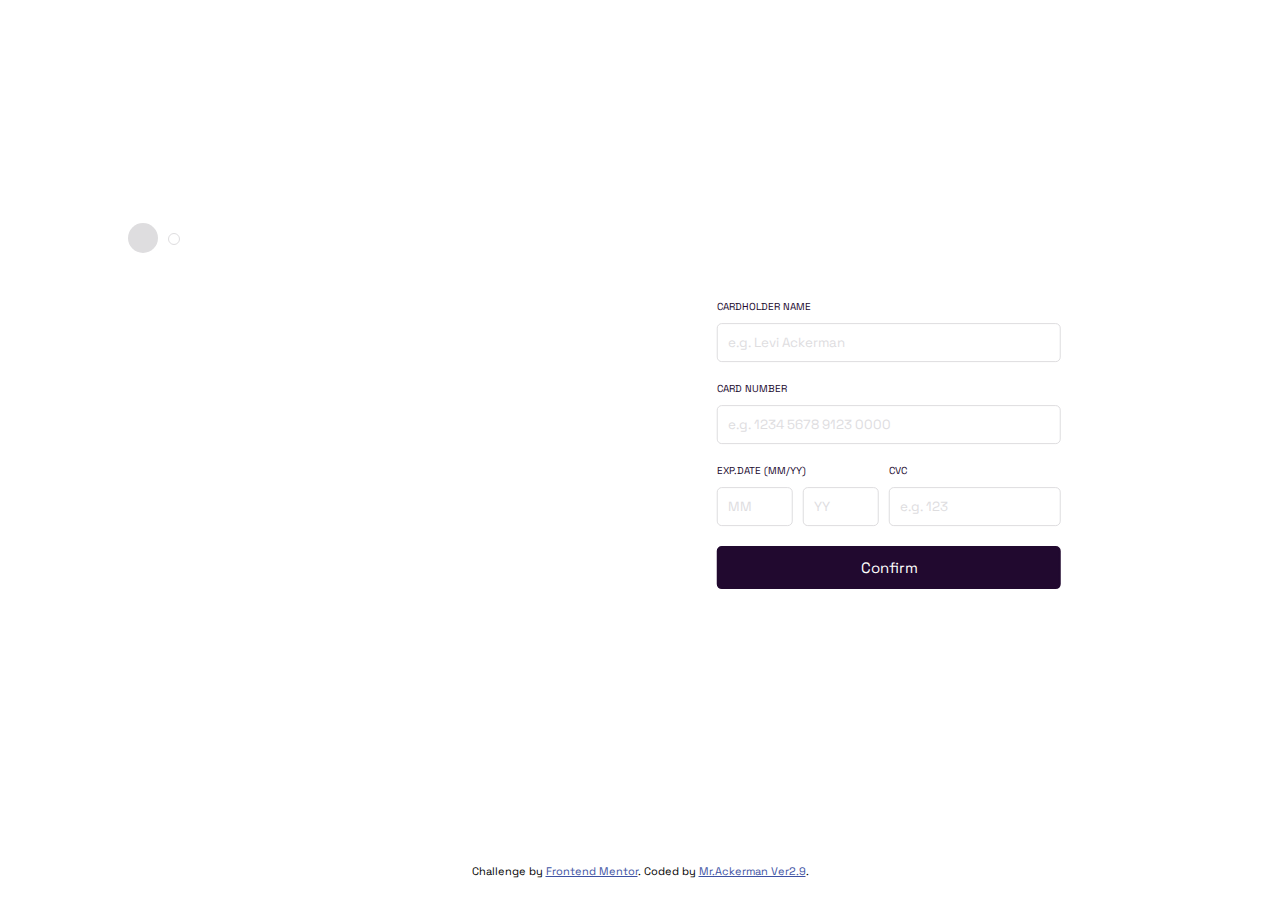
==== index.html @ 9786ac5d "prueba touch" ====
<!DOCTYPE html>
<html lang="es">
<head>
  <meta charset="UTF-8">
  <meta name="viewport" content="width=device-width, initial-scale=1.0"> <!-- displays site properly based on user's device -->
  <link rel="icon" type="image/png" sizes="32x32" href="./images/favicon-32x32.png">
  <link rel="stylesheet" type="text/css" href="styles.css"/>
  <link rel="stylesheet" type="text/css" href="desktop.css" media="screen and (min-width:650px)"/>
  <title>Frontend Mentor | Interactive card details form</title>
  <link rel="preconnect" href="https://fonts.googleapis.com">
  <link rel="preconnect" href="https://fonts.gstatic.com" crossorigin>
  <link href="https://fonts.googleapis.com/css2?family=Space+Grotesk:wght@500&display=swap" rel="stylesheet">

</head>
<body>
  <header>
    <div class="cardBack">
        <div id="cVCValue">000</div>

    </div>
    <div class="cardFront">
      <div id="circle"></div>
      <div id="circunference"></div>
      <div id="cardNumberValue">0000 0000 0000 0000</div>
      <div id="cardHolderNameValue">LEVI ACKERMAN</div>
      <div id="dateValue">00/00</div>

    </div>
  </header>
  <main>
    <section class="form">
      <label for="cardHolderName">CARDHOLDER NAME</label>
      <input type="text" id="cardHolderName" placeholder="e.g. Levi Ackerman" maxlength="25">
      <label for="cardNumber">CARD NUMBER</label>
      <input type="text" id="cardNumber" placeholder="e.g. 1234 5678 9123 0000" maxlength="19">
      <div class="finalBlock">
        <div class="finalBlock1">
          <label for="dateMM">EXP.DATE (MM/YY)</label>
          <div class="dateBlock">
            <input type="text" id="dateMM" placeholder="MM" maxlength="2">
            <input type="text" id="dateYY" placeholder="YY" maxlength="2">
          </div>
        </div>

        <div class="finalBlock2">
          <label for="cVC">CVC</label>
          <input type="text" id="cVC" placeholder="e.g. 123" maxlength="3">
        </div>
      </div>
      <input type="submit" value="Confirm" id="confirmButton">
    </section>

  </main>

  <div class="attribution">
    Challenge by <a href="https://www.frontendmentor.io?ref=challenge" target="_blank">Frontend Mentor</a>. 
    Coded by <a href="https://www.frontendmentor.io/profile/SFCC5555">Mr.Ackerman Ver2.9</a>.
  </div>
  <script src="./card.js"></script>
</body>
</html>
---- styles.css ----
* {
    box-sizing: border-box;
    margin: 0;
    padding: 0;
}

html {
    font-size: 62.5%;
    font-family: 'Space Grotesk', sans-serif;
}

:root {
    --blueInputBorder: hsl(249, 99%, 64%);
    --violetInputBorder: hsl(278, 94%, 30%);
    --redInputErrors: hsl(0, 100%, 66%);
    --white: hsl(0, 0%, 100%);
    --lightGrayishViolet: hsl(270, 3%, 87%);
    --darkGrayishViolet: hsl(279, 6%, 55%);
    --veryDarkViolet: hsl(278, 68%, 11%);
    --purple:hsl(228, 45%, 44%);
}

body {
    height: 100%;
    background-color: var(--white);
    display: flex;
    flex-direction: column;
    align-items: center;
    justify-content: space-between;
}

header {
    display: inline-block;
    width: 100%;
    min-width: 100%;
    height: 230px;
    background-image: url(./images/bg-main-mobile.png);
    background-repeat: no-repeat;
    background-size: 100%;
    position: relative;
}

.cardBack {
    display: inline-block;
    background-image: url(./images/bg-card-back.png);
    width: 275px;
    height: 150px;
    background-size: 100%;
    background-position: center;
    position: absolute;
    top: 30px;
    right: 5%;
}

.cardFront {
    display: inline-block;
    background-image: url(./images/bg-card-front.png);
    width: 275px;
    height: 150px;
    background-size: 100%;
    background-position: center;
    position: absolute;
    top: 115px;
    left: 5%;
}



main {
    width: 100%;
    padding: 30px;
    padding-top: 100px;
    padding-bottom: 30px;
    display: flex;
    flex-direction: column;
    align-items: center; 
}

.form {
    width: 100%;
    display: flex;
    flex-direction: column;
}

.form label {
    color: var(--veryDarkViolet);
    align-self: flex-start;
    margin-bottom: 10px;

}

.form input {
    font-family: 'Space Grotesk', sans-serif;
    margin-bottom: 20px;
    border: 1px solid var(--lightGrayishViolet);
    padding: 10px;
    color: var(--veryDarkViolet);
    border-radius: 5px;
}

.form input:hover {
    border-color: var(--darkGrayishViolet);
}

.form input:focus {
    background: linear-gradient(var(--white),var(--white)) padding-box,
    linear-gradient(90deg ,var(--blueInputBorder), var(--violetInputBorder)) border-box;
    border: 1px solid;
    border-color: transparent;
    outline-style: none;
    box-shadow: none;
}

::placeholder {
    color: var(--lightGrayishViolet);
}


.finalBlock {
    display: flex;
}

.finalBlock1 {
    width: 50%;
    display: flex;
    flex-direction: column;
}

.finalBlock2 {
    width: 50%;
    display: flex;
    flex-direction: column;
}

.dateBlock {
    display: flex;
}

.dateBlock input {
    width: 50%;
    margin-right: 10px;
}


#confirmButton {
    font-size: 1.5rem;
    font-family: 'Space Grotesk', sans-serif;
    background-color:var(--veryDarkViolet);
    color: var(--white);
    padding: 10px;
    border: 2px solid var(--veryDarkViolet);
    border-radius: 5px;
}

#confirmButton:hover {
    background-color: var(--white);
    color: var(--veryDarkViolet);
    cursor: pointer;
}

.attribution { 
    font-size: 1.1rem; 
    text-align: center;
    margin-bottom:4px ;
}
.attribution a { 
    color: var(--purple);
}

#cVCValue {
    position: relative;
    top:67px;
    left: 215px;
    color: var(--white);
    letter-spacing: 1.5px;
    display: inline-block;
}

#circle {
    width: 30px;
    height: 30px;
    border-radius: 50%;
    background-color: var(--lightGrayishViolet);
    position: relative;
    top: 20px;
    left: 20px;
}

#circunference {
    width: 12px;
    height: 12px;
    border-radius: 50%;
    border: 1px solid var(--lightGrayishViolet);
    position: relative;
    left: 60px;
}

#cardNumberValue {
    color: var(--white);
    font-size: 1.8rem;
    letter-spacing: 2px;
    position: relative;
    top: 45px;
    left: 50%;
    translate: -50%;
    display: inline-block;
}

#cardHolderNameValue {
    color: var(--white);
    letter-spacing: 1.5px;
    position: absolute;
    top:122px;
    left:20px;
    display: inline-block;
}

#dateValue {
    color: var(--white);
    letter-spacing: 1.5px;
    position: absolute;
    top: 122px;
    left: 225px;
    display: inline-block;
}
---- desktop.css ----
body {
    flex-direction: row;
}

header {
    height: 100vh;
    width: 40%;
    min-width: 0px;
    background-image: url(./images/bg-main-desktop.png);
    background-size:auto;
}

.form {
    width: 40%;
    min-width: 250px;
    translate: 20% -10%;
}

.cardBack {
    position: absolute;
    top: 50%;
    right: 0%;
    translate: 50%;
}

.cardFront {
    position: absolute;
    top: 22.5%;
    left: 30%;
}

.attribution { 
    position: absolute;
    top: 96%;
    left: 50%;
    translate: -50%;
}
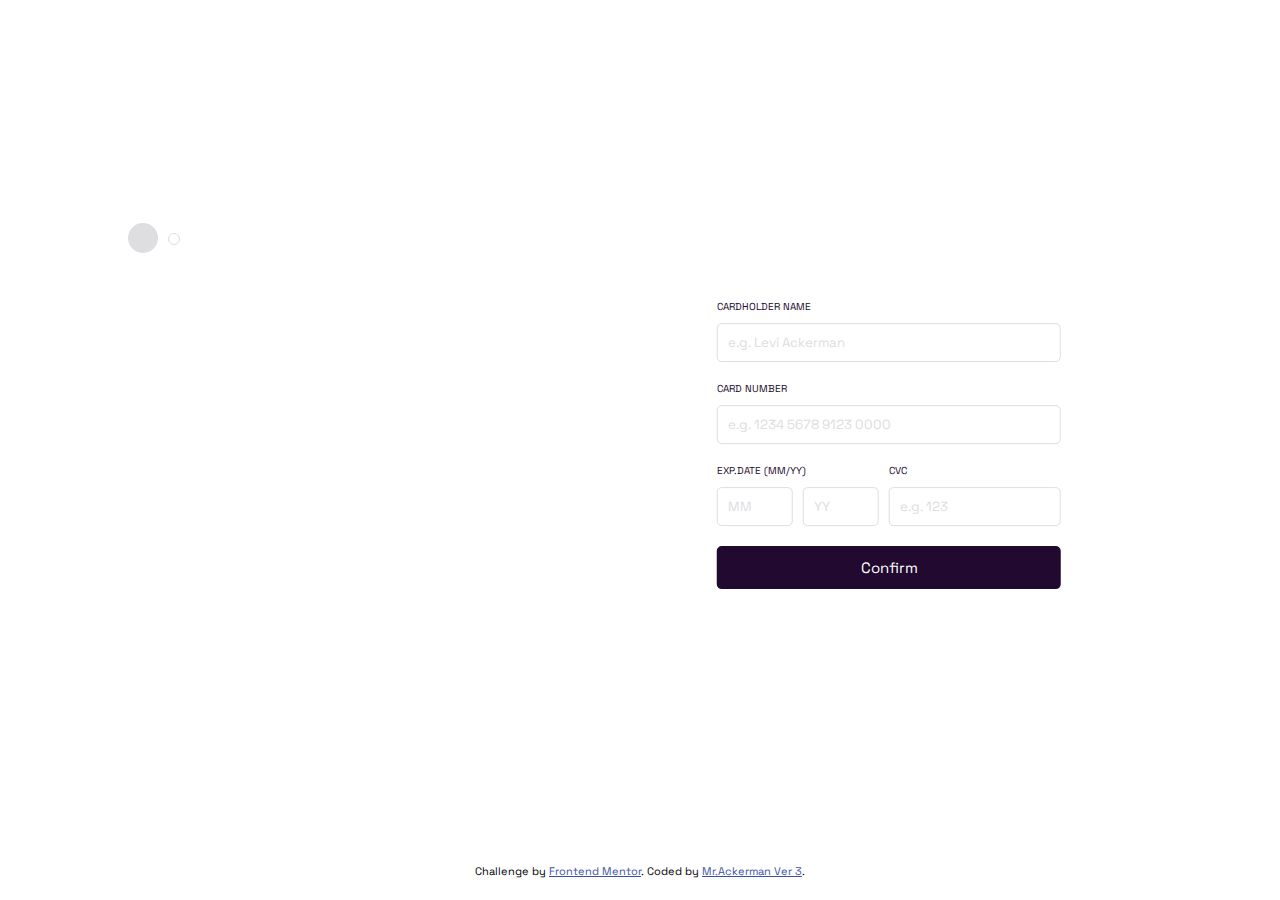
==== commit 8e45a933: "prueba touch" ====
--- a/index.html
+++ b/index.html
@@ -54,7 +54,7 @@
 
   <div class="attribution">
     Challenge by <a href="https://www.frontendmentor.io?ref=challenge" target="_blank">Frontend Mentor</a>. 
-    Coded by <a href="https://www.frontendmentor.io/profile/SFCC5555">Mr.Ackerman Ver2.9</a>.
+    Coded by <a href="https://www.frontendmentor.io/profile/SFCC5555">Mr.Ackerman Ver 3</a>.
   </div>
   <script src="./card.js"></script>
 </body>
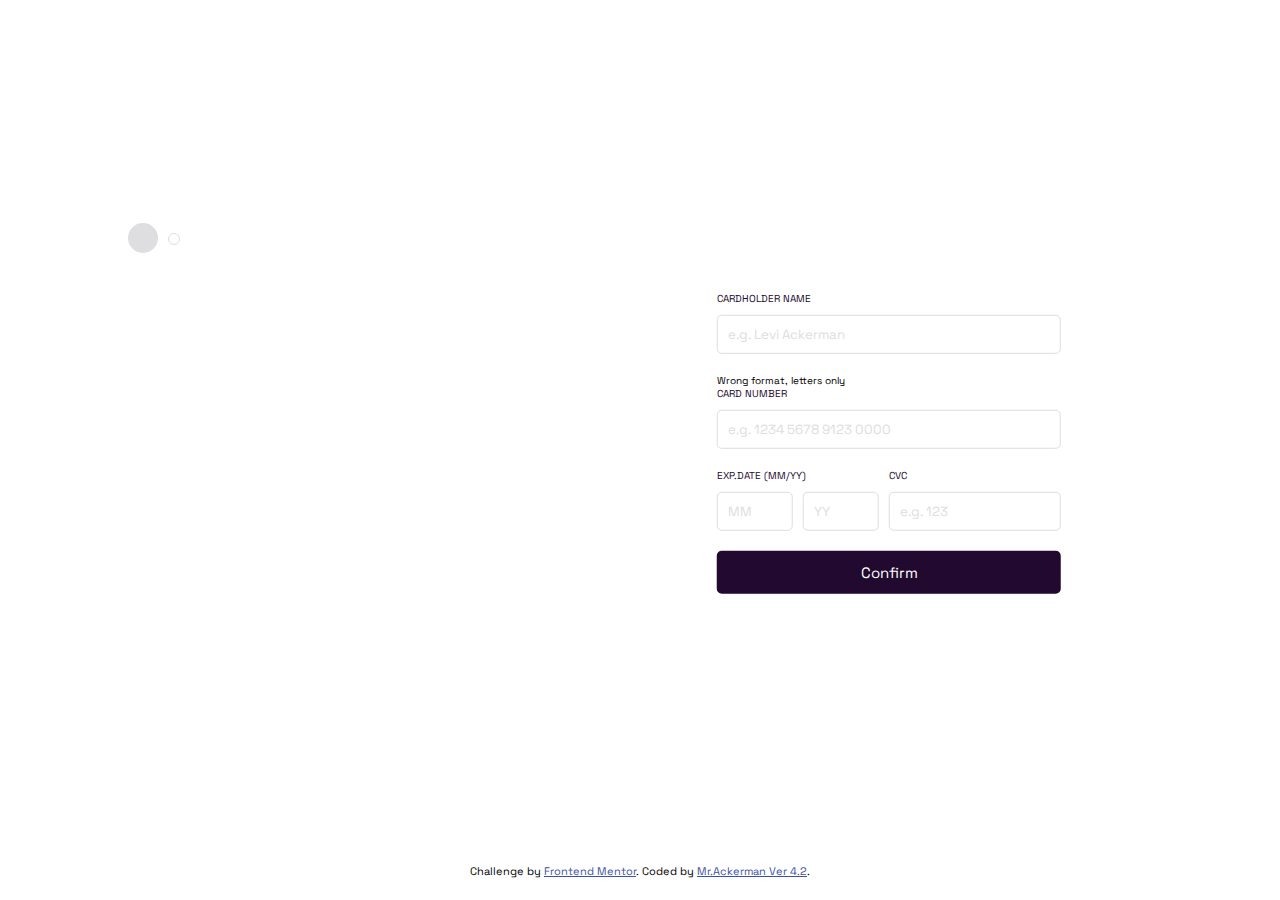
==== commit 08bc6f92: "Actualización" ====
--- a/index.html
+++ b/index.html
@@ -30,21 +30,22 @@
   <main>
     <section class="form">
       <label for="cardHolderName">CARDHOLDER NAME</label>
-      <input type="text" id="cardHolderName" placeholder="e.g. Levi Ackerman" maxlength="25">
+      <input class="input" type="text" id="cardHolderName" placeholder="e.g. Levi Ackerman" maxlength="25">
+      <div class="inactive" id="cardHolderNameError">Wrong format, letters only</div>
       <label for="cardNumber">CARD NUMBER</label>
-      <input type="text" id="cardNumber" placeholder="e.g. 1234 5678 9123 0000" maxlength="19">
+      <input class="input" type="text" id="cardNumber" placeholder="e.g. 1234 5678 9123 0000" maxlength="19">
       <div class="finalBlock">
         <div class="finalBlock1">
           <label for="dateMM">EXP.DATE (MM/YY)</label>
           <div class="dateBlock">
-            <input type="text" id="dateMM" placeholder="MM" maxlength="2">
-            <input type="text" id="dateYY" placeholder="YY" maxlength="2">
+            <input class="input" type="text" id="dateMM" placeholder="MM" maxlength="2">
+            <input class="input" type="text" id="dateYY" placeholder="YY" maxlength="2">
           </div>
         </div>
 
         <div class="finalBlock2">
           <label for="cVC">CVC</label>
-          <input type="text" id="cVC" placeholder="e.g. 123" maxlength="3">
+          <input class="input" type="text" id="cVC" placeholder="e.g. 123" maxlength="3">
         </div>
       </div>
       <input type="submit" value="Confirm" id="confirmButton">
@@ -54,7 +55,7 @@
 
   <div class="attribution">
     Challenge by <a href="https://www.frontendmentor.io?ref=challenge" target="_blank">Frontend Mentor</a>. 
-    Coded by <a href="https://www.frontendmentor.io/profile/SFCC5555">Mr.Ackerman Ver 3</a>.
+    Coded by <a href="https://www.frontendmentor.io/profile/SFCC5555">Mr.Ackerman Ver 4.2</a>.
   </div>
   <script src="./card.js"></script>
 </body>
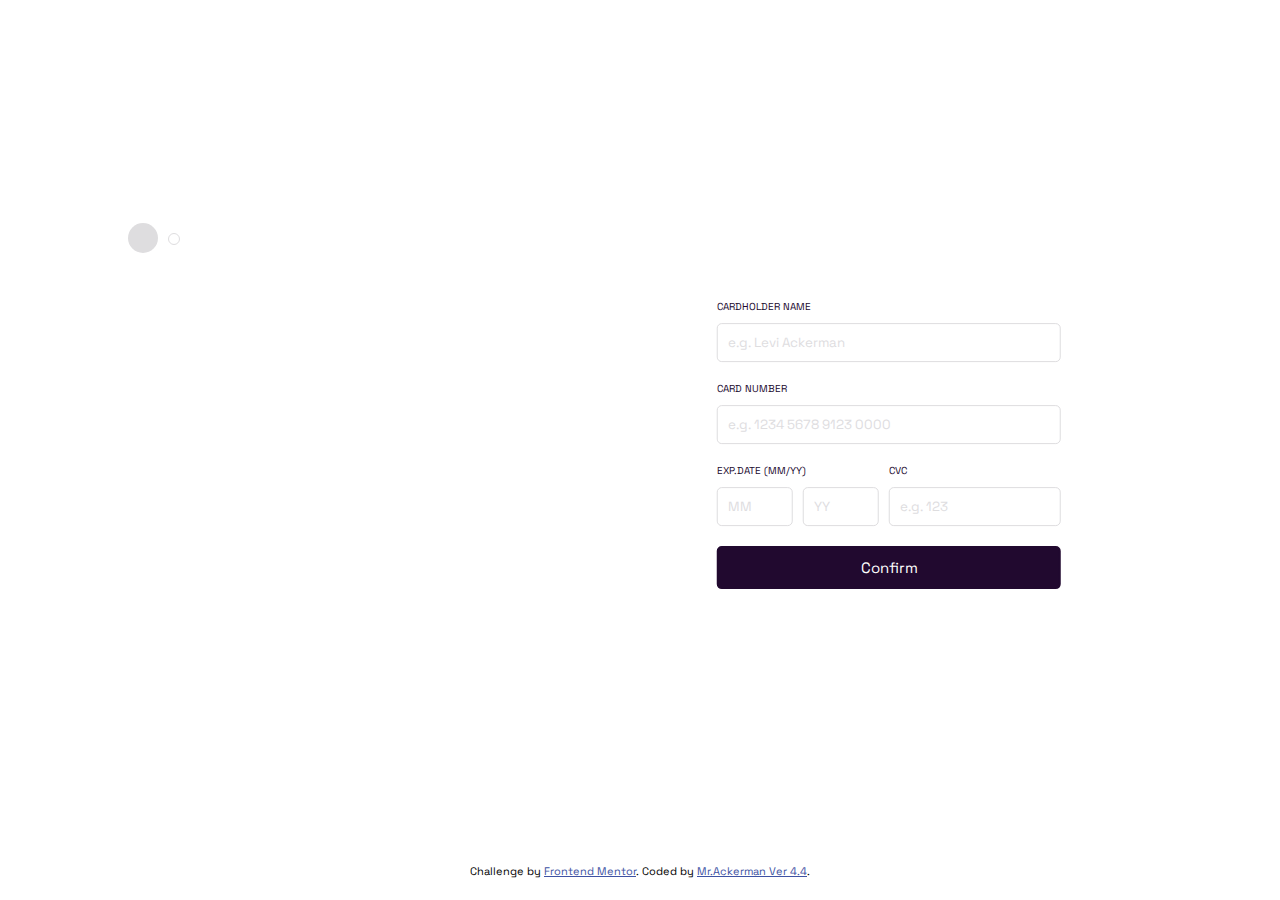
==== commit 7d77e03e: "Actualización" ====
--- a/index.html
+++ b/index.html
@@ -31,9 +31,10 @@
     <section class="form">
       <label for="cardHolderName">CARDHOLDER NAME</label>
       <input class="input" type="text" id="cardHolderName" placeholder="e.g. Levi Ackerman" maxlength="25">
-      <div class="inactive" id="cardHolderNameError">Wrong format, letters only</div>
+      <div class="inactive" id="cardHolderNameError"></div>
       <label for="cardNumber">CARD NUMBER</label>
       <input class="input" type="text" id="cardNumber" placeholder="e.g. 1234 5678 9123 0000" maxlength="19">
+      <div class="inactive" id="cardNumberError"></div>
       <div class="finalBlock">
         <div class="finalBlock1">
           <label for="dateMM">EXP.DATE (MM/YY)</label>
@@ -41,6 +42,7 @@
             <input class="input" type="text" id="dateMM" placeholder="MM" maxlength="2">
             <input class="input" type="text" id="dateYY" placeholder="YY" maxlength="2">
           </div>
+          <div class="inactive" id="cardDateError"></div>
         </div>
 
         <div class="finalBlock2">
@@ -55,7 +57,7 @@
 
   <div class="attribution">
     Challenge by <a href="https://www.frontendmentor.io?ref=challenge" target="_blank">Frontend Mentor</a>. 
-    Coded by <a href="https://www.frontendmentor.io/profile/SFCC5555">Mr.Ackerman Ver 4.2</a>.
+    Coded by <a href="https://www.frontendmentor.io/profile/SFCC5555">Mr.Ackerman Ver 4.4</a>.
   </div>
   <script src="./card.js"></script>
 </body>
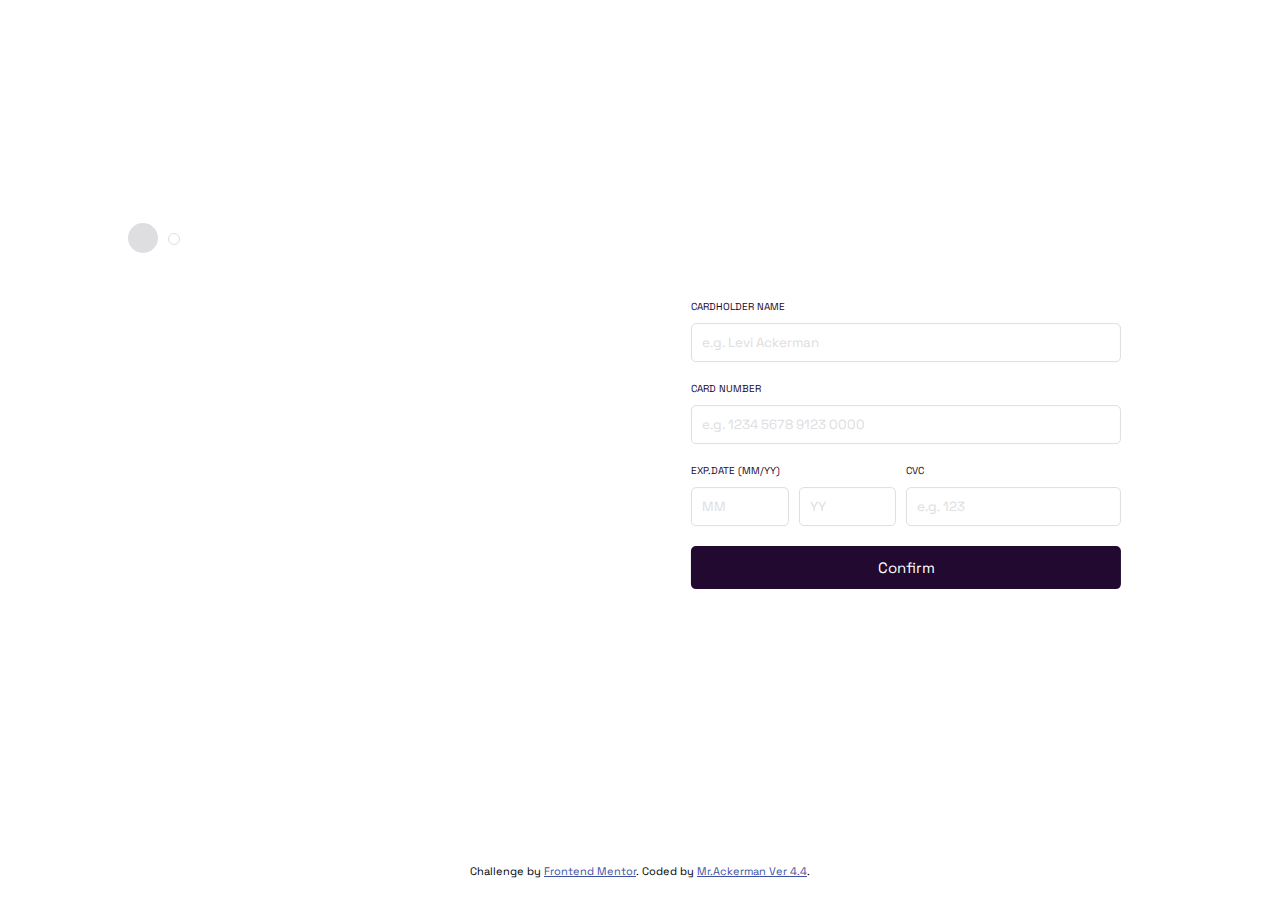
==== commit b8f55884: "Actualización" ====
--- a/index.html
+++ b/index.html
@@ -15,7 +15,7 @@
 <body>
   <header>
     <div class="cardBack">
-        <div id="cVCValue">000</div>
+        <div id="cardCodeValue">000</div>
 
     </div>
     <div class="cardFront">
@@ -23,7 +23,9 @@
       <div id="circunference"></div>
       <div id="cardNumberValue">0000 0000 0000 0000</div>
       <div id="cardHolderNameValue">LEVI ACKERMAN</div>
-      <div id="dateValue">00/00</div>
+      <div id="dateValue">
+      <div id="dateMMValue">00</div><div>/</div><div id="dateYYValue">00</div>
+      </div>
 
     </div>
   </header>
@@ -42,15 +44,17 @@
             <input class="input" type="text" id="dateMM" placeholder="MM" maxlength="2">
             <input class="input" type="text" id="dateYY" placeholder="YY" maxlength="2">
           </div>
-          <div class="inactive" id="cardDateError"></div>
+          <div class="inactive" id="dateMMError"></div>
+          <div class="inactive" id="dateYYError"></div>
         </div>
 
         <div class="finalBlock2">
-          <label for="cVC">CVC</label>
-          <input class="input" type="text" id="cVC" placeholder="e.g. 123" maxlength="3">
+          <label for="cardCode">CVC</label>
+          <input class="input" type="text" id="cardCode" placeholder="e.g. 123" maxlength="3">
+          <div class="inactive" id="cardCodeError"></div>
         </div>
       </div>
-      <input type="submit" value="Confirm" id="confirmButton">
+      <input type="submit" value="Confirm" id="confirmButton" class="button">
     </section>
 
   </main>
--- a/styles.css
+++ b/styles.css
@@ -20,6 +20,10 @@
     --purple:hsl(228, 45%, 44%);
 }
 
+.inactive {
+    display: none;
+}
+
 body {
     height: 100%;
     background-color: var(--white);
@@ -69,7 +73,7 @@
 main {
     width: 100%;
     padding: 30px;
-    padding-top: 100px;
+    padding-top: 60px;
     padding-bottom: 30px;
     display: flex;
     flex-direction: column;
@@ -81,28 +85,37 @@
     display: flex;
     flex-direction: column;
 }
+
+.formComplete {
+    width: 100%;
+    display: flex;
+    flex-direction: column;
+    align-items: center;
+}
+
 
 .form label {
     color: var(--veryDarkViolet);
     align-self: flex-start;
     margin-bottom: 10px;
-
-}
-
-.form input {
+    margin-top: 20px;
+
+}
+
+.input {
+
     font-family: 'Space Grotesk', sans-serif;
-    margin-bottom: 20px;
     border: 1px solid var(--lightGrayishViolet);
     padding: 10px;
     color: var(--veryDarkViolet);
     border-radius: 5px;
 }
 
-.form input:hover {
+.input:hover {
     border-color: var(--darkGrayishViolet);
 }
 
-.form input:focus {
+.input:focus {
     background: linear-gradient(var(--white),var(--white)) padding-box,
     linear-gradient(90deg ,var(--blueInputBorder), var(--violetInputBorder)) border-box;
     border: 1px solid;
@@ -142,7 +155,7 @@
 }
 
 
-#confirmButton {
+.button {
     font-size: 1.5rem;
     font-family: 'Space Grotesk', sans-serif;
     background-color:var(--veryDarkViolet);
@@ -150,24 +163,19 @@
     padding: 10px;
     border: 2px solid var(--veryDarkViolet);
     border-radius: 5px;
-}
-
-#confirmButton:hover {
+    margin-top: 20px;
+    align-self: stretch;
+}
+
+.button:hover {
     background-color: var(--white);
     color: var(--veryDarkViolet);
     cursor: pointer;
 }
 
-.attribution { 
-    font-size: 1.1rem; 
-    text-align: center;
-    margin-bottom:4px ;
-}
-.attribution a { 
-    color: var(--purple);
-}
-
-#cVCValue {
+
+
+#cardCodeValue {
     position: relative;
     top:67px;
     left: 215px;
@@ -201,9 +209,9 @@
     letter-spacing: 2px;
     position: relative;
     top: 45px;
-    left: 50%;
-    translate: -50%;
-    display: inline-block;
+    left: 20px;
+    display: inline-block;
+    text-align: left;
 }
 
 #cardHolderNameValue {
@@ -221,5 +229,50 @@
     position: absolute;
     top: 122px;
     left: 225px;
-    display: inline-block;
+    display: flex;
+}
+
+.error {
+    display: block;
+    color: var(--redInputErrors);
+    margin-top: 5px;
+}
+
+.errorInput {
+    border-color: var(--redInputErrors);
+}
+
+.errorInput:hover {
+    border-color: var(--redInputErrors);
+}
+
+.errorInput:focus {
+    border-color: var(--redInputErrors);
+}
+
+.checkLogo {
+    width: 60px;
+    height: 60px;
+    margin-bottom: 25px;
+}
+
+h1 {
+    font-size: 1.8rem;
+    letter-spacing: 1.8px;
+    color: var(--veryDarkViolet);
+    font-weight: normal;
+    margin-bottom: 15px;
+}
+
+p {
+    color: var(--darkGrayishViolet);
+}
+
+.attribution { 
+    font-size: 1.1rem; 
+    text-align: center;
+    margin-bottom:4px ;
+}
+.attribution a { 
+    color: var(--purple);
 }--- a/desktop.css
+++ b/desktop.css
@@ -11,9 +11,19 @@
 }
 
 .form {
-    width: 40%;
+    width: 50%;
     min-width: 250px;
     translate: 20% -10%;
+}
+
+.formComplete {
+    width: 50%;
+    min-width: 250px;
+    translate: 20% -10%;
+}
+
+.input {
+    display: block;
 }
 
 .cardBack {
